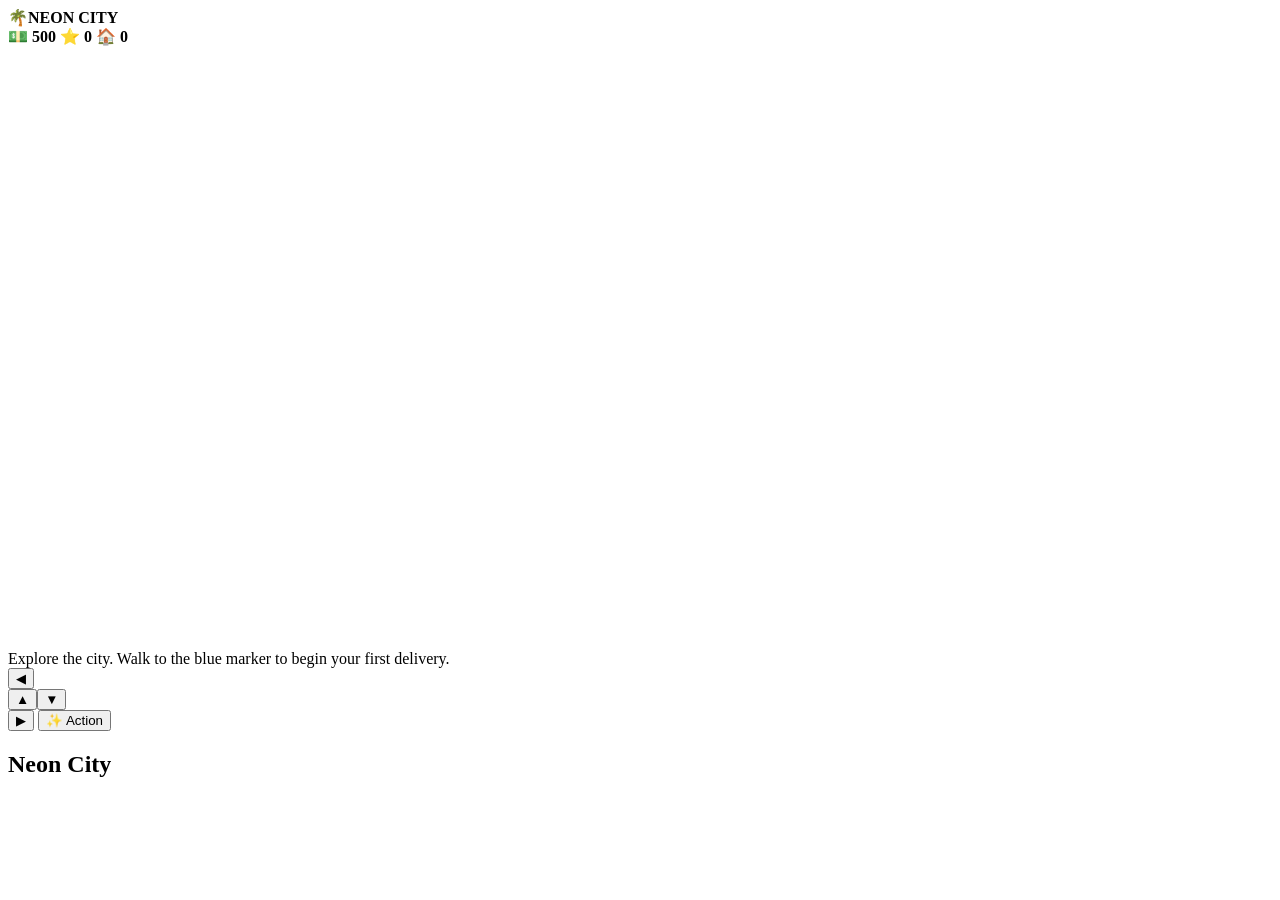
==== webapp/city.html @ d050770b "Add files via upload" ====
<!doctype html>
<html lang="en">
<head>
  <meta charset="utf-8">
  <meta name="viewport" content="width=device-width,initial-scale=1,maximum-scale=1,user-scalable=no">
  <meta name="theme-color" content="#10051c">
  <title>Neon City • Cracker Games</title>
  <link rel="stylesheet" href="city.css">
</head>
<body>
  <div class="hud">
    <div class="brand"><span>🌴</span><b>NEON CITY</b></div>
    <div class="stats">
      <span>💵 <b id="cash">500</b></span>
      <span>⭐ <b id="rep">0</b></span>
      <span>🏠 <b id="property">0</b></span>
    </div>
  </div>

  <main>
    <canvas id="cityCanvas" width="960" height="600"></canvas>
    <div class="mission" id="mission">Explore the city. Walk to the blue marker to begin your first delivery.</div>
    <div class="controls">
      <button data-key="ArrowLeft">◀</button>
      <div><button data-key="ArrowUp">▲</button><button data-key="ArrowDown">▼</button></div>
      <button data-key="ArrowRight">▶</button>
      <button id="action">✨ Action</button>
    </div>
  </main>

  <div class="panel hidden" id="panel">
    <h2 id="panelTitle">Neon City</h2>
    <p id="panelText"></p>
    <div id="panelButtons"></div>
  </div>

  <script src="https://telegram.org/js/telegram-web-app.js"></script>
  <script src="city.js"></script>
</body>
</html>
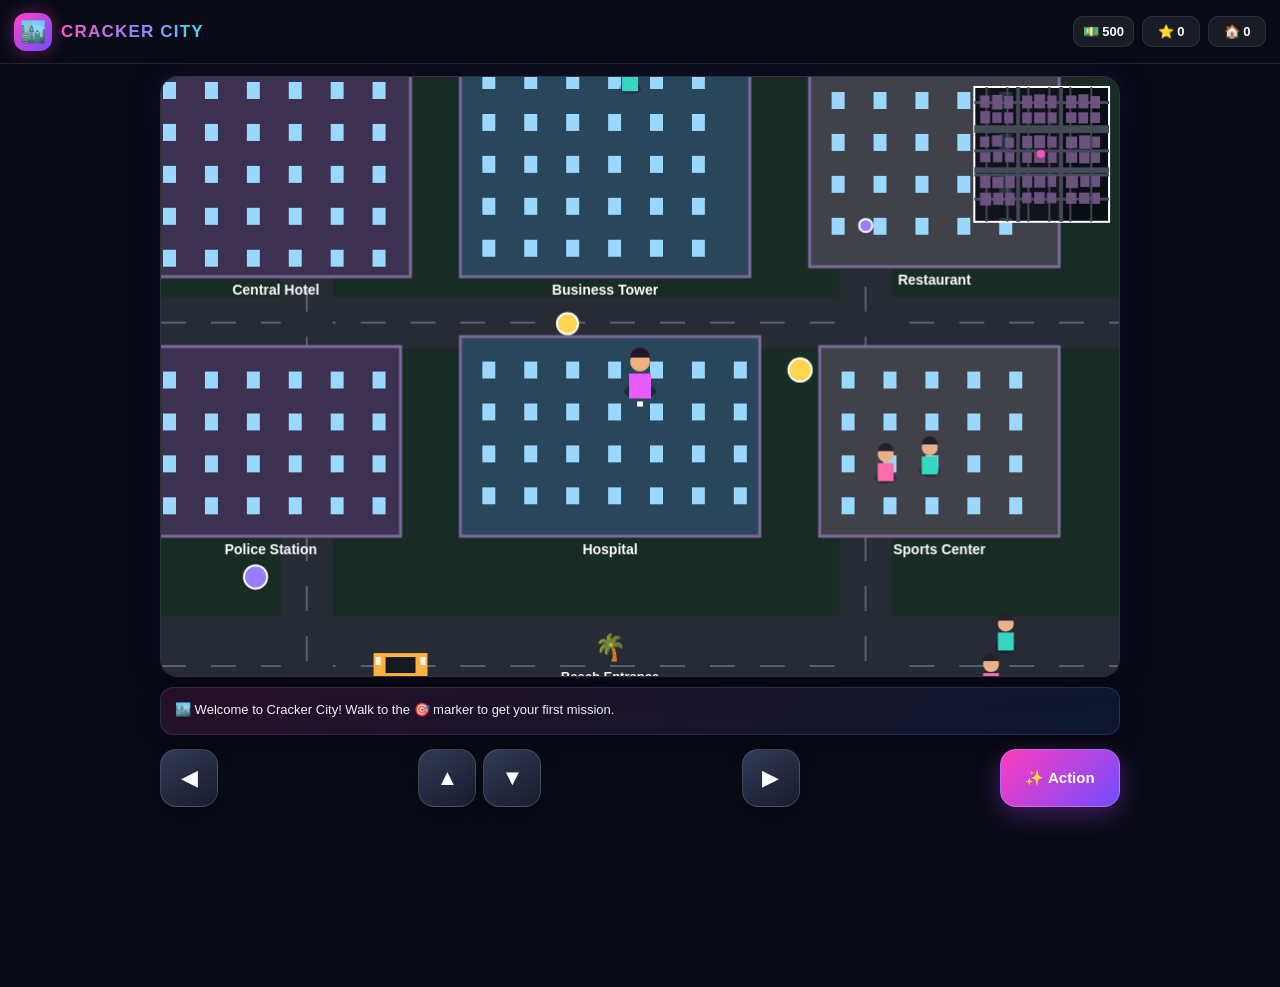
==== commit af8a3d2c: "Update city.html" ====
--- a/webapp/city.html
+++ b/webapp/city.html
@@ -1,40 +1,192 @@
-<!doctype html>
+<!DOCTYPE html>
 <html lang="en">
 <head>
-  <meta charset="utf-8">
-  <meta name="viewport" content="width=device-width,initial-scale=1,maximum-scale=1,user-scalable=no">
-  <meta name="theme-color" content="#10051c">
-  <title>Neon City • Cracker Games</title>
-  <link rel="stylesheet" href="city.css">
+    <meta charset="UTF-8">
+
+    <meta
+        name="viewport"
+        content="width=device-width, initial-scale=1, maximum-scale=1, user-scalable=no"
+    >
+
+    <meta
+        name="theme-color"
+        content="#090b16"
+    >
+
+    <meta
+        name="mobile-web-app-capable"
+        content="yes"
+    >
+
+    <meta
+        name="apple-mobile-web-app-capable"
+        content="yes"
+    >
+
+    <meta
+        name="apple-mobile-web-app-status-bar-style"
+        content="black-translucent"
+    >
+
+    <title>Cracker City • Cracker Games</title>
+
+    <link
+        rel="stylesheet"
+        href="city.css"
+    >
 </head>
+
 <body>
-  <div class="hud">
-    <div class="brand"><span>🌴</span><b>NEON CITY</b></div>
-    <div class="stats">
-      <span>💵 <b id="cash">500</b></span>
-      <span>⭐ <b id="rep">0</b></span>
-      <span>🏠 <b id="property">0</b></span>
-    </div>
-  </div>
 
-  <main>
-    <canvas id="cityCanvas" width="960" height="600"></canvas>
-    <div class="mission" id="mission">Explore the city. Walk to the blue marker to begin your first delivery.</div>
-    <div class="controls">
-      <button data-key="ArrowLeft">◀</button>
-      <div><button data-key="ArrowUp">▲</button><button data-key="ArrowDown">▼</button></div>
-      <button data-key="ArrowRight">▶</button>
-      <button id="action">✨ Action</button>
-    </div>
-  </main>
+    <!-- =====================================================
+         TOP HUD
+         ===================================================== -->
 
-  <div class="panel hidden" id="panel">
-    <h2 id="panelTitle">Neon City</h2>
-    <p id="panelText"></p>
-    <div id="panelButtons"></div>
-  </div>
+    <header class="hud">
 
-  <script src="https://telegram.org/js/telegram-web-app.js"></script>
-  <script src="city.js"></script>
+        <div class="brand">
+            <span>🏙️</span>
+            <b>CRACKER CITY</b>
+        </div>
+
+        <div class="stats">
+
+            <span>
+                💵
+                <b id="cash">500</b>
+            </span>
+
+            <span>
+                ⭐
+                <b id="rep">0</b>
+            </span>
+
+            <span>
+                🏠
+                <b id="property">0</b>
+            </span>
+
+        </div>
+
+    </header>
+
+
+    <!-- =====================================================
+         GAME AREA
+         ===================================================== -->
+
+    <main>
+
+        <canvas
+            id="cityCanvas"
+            width="960"
+            height="600"
+        ></canvas>
+
+
+        <!-- Mission / status text -->
+
+        <div
+            class="mission"
+            id="mission"
+        >
+            Explore Cracker City and find your first mission.
+        </div>
+
+
+        <!-- =================================================
+             MOBILE CONTROLS
+             ================================================= -->
+
+        <div class="controls">
+
+            <button
+                type="button"
+                data-key="ArrowLeft"
+                aria-label="Move left"
+            >
+                ◀
+            </button>
+
+
+            <div>
+
+                <button
+                    type="button"
+                    data-key="ArrowUp"
+                    aria-label="Move up"
+                >
+                    ▲
+                </button>
+
+                <button
+                    type="button"
+                    data-key="ArrowDown"
+                    aria-label="Move down"
+                >
+                    ▼
+                </button>
+
+            </div>
+
+
+            <button
+                type="button"
+                data-key="ArrowRight"
+                aria-label="Move right"
+            >
+                ▶
+            </button>
+
+
+            <button
+                type="button"
+                id="action"
+                aria-label="Action"
+            >
+                ✨ Action
+            </button>
+
+        </div>
+
+    </main>
+
+
+    <!-- =====================================================
+         INTERACTION PANEL
+         ===================================================== -->
+
+    <section
+        class="panel hidden"
+        id="panel"
+        aria-hidden="true"
+    >
+
+        <h2 id="panelTitle">
+            Cracker City
+        </h2>
+
+        <p id="panelText">
+        </p>
+
+        <div id="panelButtons">
+        </div>
+
+    </section>
+
+
+    <!-- =====================================================
+         TELEGRAM WEB APP
+         ===================================================== -->
+
+    <script src="https://telegram.org/js/telegram-web-app.js"></script>
+
+
+    <!-- =====================================================
+         CRACKER CITY GAME
+         ===================================================== -->
+
+    <script src="city.js"></script>
+
 </body>
 </html>
--- a/webapp/city.css
+++ b/webapp/city.css
@@ -0,0 +1,599 @@
+* {
+    box-sizing: border-box;
+    margin: 0;
+    padding: 0;
+}
+
+html,
+body {
+    width: 100%;
+    min-height: 100%;
+    background: #090b16;
+    color: #ffffff;
+    font-family: Arial, Helvetica, sans-serif;
+    overflow-x: hidden;
+}
+
+body {
+    min-height: 100vh;
+    user-select: none;
+    -webkit-user-select: none;
+    -webkit-tap-highlight-color: transparent;
+}
+
+button {
+    font: inherit;
+}
+
+button:focus {
+    outline: none;
+}
+
+/* =========================================================
+   MAIN GAME
+   ========================================================= */
+
+main {
+    width: 100%;
+    min-height: 100vh;
+    padding: 76px 12px 180px;
+    display: flex;
+    flex-direction: column;
+    align-items: center;
+}
+
+/* =========================================================
+   TOP HUD
+   ========================================================= */
+
+.hud {
+    position: fixed;
+    top: 0;
+    left: 0;
+    right: 0;
+
+    z-index: 100;
+
+    min-height: 64px;
+
+    display: flex;
+    align-items: center;
+    justify-content: space-between;
+
+    gap: 12px;
+
+    padding: 10px 14px;
+
+    background:
+        linear-gradient(
+            180deg,
+            rgba(9, 11, 22, 0.98),
+            rgba(9, 11, 22, 0.86)
+        );
+
+    border-bottom: 1px solid rgba(255, 255, 255, 0.1);
+
+    backdrop-filter: blur(12px);
+    -webkit-backdrop-filter: blur(12px);
+}
+
+/* Brand */
+
+.brand {
+    display: flex;
+    align-items: center;
+    gap: 9px;
+
+    white-space: nowrap;
+}
+
+.brand span {
+    width: 38px;
+    height: 38px;
+
+    display: flex;
+    align-items: center;
+    justify-content: center;
+
+    border-radius: 12px;
+
+    background:
+        linear-gradient(
+            135deg,
+            #ff42c8,
+            #704cff
+        );
+
+    box-shadow:
+        0 0 18px rgba(255, 66, 200, 0.35);
+
+    font-size: 21px;
+}
+
+.brand b {
+    font-size: 17px;
+    letter-spacing: 1.2px;
+
+    background:
+        linear-gradient(
+            90deg,
+            #ff55cc,
+            #9d7cff,
+            #43d9ff
+        );
+
+    -webkit-background-clip: text;
+    background-clip: text;
+    color: transparent;
+}
+
+/* Stats */
+
+.stats {
+    display: flex;
+    align-items: center;
+    gap: 8px;
+}
+
+.stats span {
+    min-width: 58px;
+
+    padding: 7px 9px;
+
+    text-align: center;
+
+    border-radius: 10px;
+
+    background: rgba(255, 255, 255, 0.07);
+
+    border: 1px solid rgba(255, 255, 255, 0.09);
+
+    font-size: 13px;
+}
+
+.stats b {
+    color: #ffffff;
+}
+
+/* =========================================================
+   CANVAS
+   ========================================================= */
+
+#cityCanvas {
+    width: min(960px, 100%);
+    height: auto;
+
+    display: block;
+
+    background: #10151f;
+
+    border-radius: 18px;
+
+    border: 1px solid rgba(255, 255, 255, 0.13);
+
+    box-shadow:
+        0 18px 50px rgba(0, 0, 0, 0.45),
+        0 0 35px rgba(103, 76, 255, 0.12);
+
+    image-rendering: auto;
+
+    touch-action: none;
+}
+
+/* =========================================================
+   MISSION BAR
+   ========================================================= */
+
+.mission {
+    width: min(960px, 100%);
+
+    margin-top: 10px;
+
+    min-height: 48px;
+
+    display: flex;
+    align-items: center;
+
+    padding: 10px 14px;
+
+    border-radius: 13px;
+
+    background:
+        linear-gradient(
+            135deg,
+            rgba(255, 70, 190, 0.12),
+            rgba(55, 120, 255, 0.12)
+        );
+
+    border: 1px solid rgba(255, 255, 255, 0.1);
+
+    color: #eeeeff;
+
+    font-size: 13px;
+    line-height: 1.45;
+
+    box-shadow:
+        0 8px 25px rgba(0, 0, 0, 0.2);
+}
+
+/* =========================================================
+   CONTROLS
+   ========================================================= */
+
+.controls {
+    width: min(960px, 100%);
+
+    margin-top: 14px;
+
+    display: flex;
+    align-items: center;
+    justify-content: space-between;
+
+    gap: 12px;
+
+    touch-action: none;
+}
+
+.controls > button,
+.controls > div button,
+#action {
+    width: 58px;
+    height: 58px;
+
+    border: 1px solid rgba(255, 255, 255, 0.14);
+
+    border-radius: 16px;
+
+    background:
+        linear-gradient(
+            145deg,
+            rgba(53, 61, 88, 0.95),
+            rgba(25, 29, 48, 0.95)
+        );
+
+    color: #ffffff;
+
+    font-size: 22px;
+
+    box-shadow:
+        0 8px 18px rgba(0, 0, 0, 0.28);
+
+    cursor: pointer;
+
+    touch-action: none;
+
+    transition:
+        transform 0.08s ease,
+        background 0.15s ease;
+}
+
+.controls > div {
+    display: flex;
+    gap: 7px;
+}
+
+.controls button:active {
+    transform: scale(0.92);
+
+    background:
+        linear-gradient(
+            145deg,
+            rgba(111, 77, 170, 0.98),
+            rgba(55, 62, 100, 0.98)
+        );
+}
+
+#action {
+    width: 120px;
+
+    background:
+        linear-gradient(
+            135deg,
+            #ff3cbf,
+            #714cff
+        );
+
+    border-color: rgba(255, 255, 255, 0.2);
+
+    font-size: 15px;
+    font-weight: 700;
+
+    box-shadow:
+        0 8px 25px rgba(185, 64, 255, 0.3);
+}
+
+/* =========================================================
+   PANEL
+   ========================================================= */
+
+.panel {
+    position: fixed;
+
+    left: 50%;
+    bottom: 105px;
+
+    transform: translateX(-50%);
+
+    z-index: 200;
+
+    width: min(430px, calc(100% - 24px));
+
+    padding: 20px;
+
+    border-radius: 20px;
+
+    background:
+        linear-gradient(
+            145deg,
+            rgba(20, 23, 40, 0.98),
+            rgba(11, 13, 25, 0.98)
+        );
+
+    border: 1px solid rgba(255, 255, 255, 0.13);
+
+    box-shadow:
+        0 25px 70px rgba(0, 0, 0, 0.55),
+        0 0 35px rgba(122, 77, 255, 0.18);
+
+    backdrop-filter: blur(18px);
+    -webkit-backdrop-filter: blur(18px);
+
+    animation: panelIn 0.18s ease-out;
+}
+
+.panel.hidden {
+    display: none;
+}
+
+.panel h2 {
+    margin-bottom: 10px;
+
+    font-size: 22px;
+    line-height: 1.2;
+}
+
+.panel p {
+    white-space: pre-line;
+
+    color: #c9ccdc;
+
+    font-size: 14px;
+    line-height: 1.6;
+
+    margin-bottom: 17px;
+}
+
+#panelButtons {
+    display: flex;
+    flex-wrap: wrap;
+    gap: 9px;
+}
+
+#panelButtons button {
+    flex: 1 1 130px;
+
+    min-height: 44px;
+
+    padding: 10px 14px;
+
+    border: 1px solid rgba(255, 255, 255, 0.12);
+
+    border-radius: 12px;
+
+    background:
+        linear-gradient(
+            135deg,
+            #6f4cff,
+            #a946cc
+        );
+
+    color: #ffffff;
+
+    font-weight: 700;
+
+    cursor: pointer;
+
+    transition:
+        transform 0.1s ease,
+        opacity 0.15s ease;
+}
+
+#panelButtons button:hover {
+    opacity: 0.92;
+}
+
+#panelButtons button:active {
+    transform: scale(0.96);
+}
+
+/* =========================================================
+   ANIMATIONS
+   ========================================================= */
+
+@keyframes panelIn {
+    from {
+        opacity: 0;
+        transform:
+            translateX(-50%)
+            translateY(18px)
+            scale(0.97);
+    }
+
+    to {
+        opacity: 1;
+        transform:
+            translateX(-50%)
+            translateY(0)
+            scale(1);
+    }
+}
+
+/* =========================================================
+   SMALL MOBILE
+   ========================================================= */
+
+@media (max-width: 600px) {
+
+    .hud {
+        min-height: 58px;
+        padding: 8px 10px;
+    }
+
+    .brand span {
+        width: 34px;
+        height: 34px;
+        font-size: 18px;
+        border-radius: 10px;
+    }
+
+    .brand b {
+        font-size: 14px;
+        letter-spacing: 0.8px;
+    }
+
+    .stats {
+        gap: 5px;
+    }
+
+    .stats span {
+        min-width: 48px;
+        padding: 6px 5px;
+        font-size: 11px;
+    }
+
+    main {
+        padding-top: 68px;
+        padding-left: 8px;
+        padding-right: 8px;
+        padding-bottom: 170px;
+    }
+
+    #cityCanvas {
+        border-radius: 14px;
+    }
+
+    .mission {
+        font-size: 12px;
+        padding: 9px 11px;
+    }
+
+    .controls {
+        gap: 6px;
+    }
+
+    .controls > button,
+    .controls > div button,
+    #action {
+        width: 50px;
+        height: 50px;
+        border-radius: 14px;
+    }
+
+    .controls > div {
+        gap: 5px;
+    }
+
+    #action {
+        width: 92px;
+        font-size: 13px;
+    }
+
+    .panel {
+        bottom: 92px;
+        padding: 17px;
+        border-radius: 17px;
+    }
+
+    .panel h2 {
+        font-size: 20px;
+    }
+}
+
+/* =========================================================
+   VERY SMALL SCREEN
+   ========================================================= */
+
+@media (max-width: 380px) {
+
+    .brand b {
+        display: none;
+    }
+
+    .stats span {
+        min-width: 43px;
+        font-size: 10px;
+    }
+
+    .controls > button,
+    .controls > div button,
+    #action {
+        width: 46px;
+        height: 46px;
+    }
+
+    #action {
+        width: 82px;
+        font-size: 12px;
+    }
+}
+
+/* =========================================================
+   LANDSCAPE MOBILE
+   ========================================================= */
+
+@media (max-height: 520px) and (orientation: landscape) {
+
+    .hud {
+        min-height: 52px;
+    }
+
+    main {
+        padding-top: 60px;
+        padding-bottom: 105px;
+    }
+
+    .controls {
+        position: fixed;
+
+        left: 50%;
+        bottom: 8px;
+
+        transform: translateX(-50%);
+
+        width: min(600px, calc(100% - 16px));
+
+        z-index: 150;
+    }
+
+    .mission {
+        position: fixed;
+
+        left: 50%;
+        bottom: 72px;
+
+        transform: translateX(-50%);
+
+        width: min(700px, calc(100% - 16px));
+
+        z-index: 120;
+    }
+
+    .panel {
+        bottom: 65px;
+    }
+}
+
+/* =========================================================
+   REDUCED MOTION
+   ========================================================= */
+
+@media (prefers-reduced-motion: reduce) {
+
+    *,
+    *::before,
+    *::after {
+        animation-duration: 0.01ms !important;
+        animation-iteration-count: 1 !important;
+        transition-duration: 0.01ms !important;
+    }
+}
